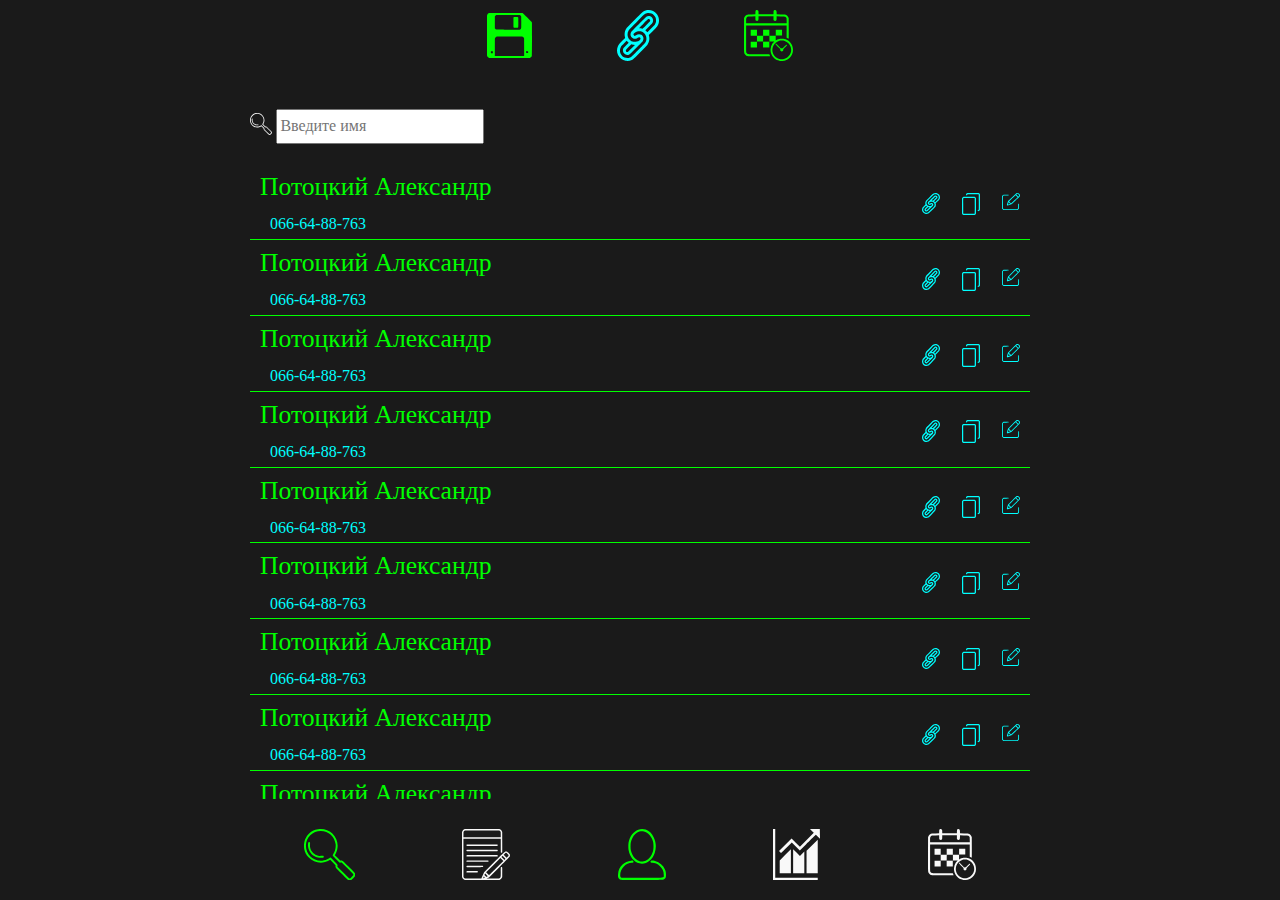
==== add_edit.html @ f8e14fcb "add calendar, paymentListJS" ====
<!DOCTYPE html>
<html lang="en">

<head>
  <meta charset="UTF-8">
  <meta http-equiv="X-UA-Compatible" content="IE=edge">
  <meta name="viewport" content="width=device-width, initial-scale=1.0">
  <title>Document</title>
  <link rel="stylesheet" href="css/styles.css">
</head>

<body>
  <div class="wrapper">
    <div class="patients-top">
      <div class="patients-top-item">
        <img src="img/save.svg" alt="">
      </div>
      <div class="patients-top-item">
        <img src="img/related.svg" alt="">
      </div>
      <div class="patients-top-item">
        <img src="img/calendartime.svg" alt="">
      </div>
    </div>


    <div class="big-tabs_item">
      <img class="patients-input_img" src="img/search.svg" alt="">
      <input class="patients-input" type="text" placeholder="Введите имя">

      <div class="patiens-list-all">
        <div class="patiens-list-all-item">
          <div class="patiens-list-all-item-name-phone">
            <div class="patiens-list-all-name">
              Потоцкий Александр
            </div>
            <div class="patiens-list-all-phone">
              066-64-88-763
            </div>
          </div>
          <div class="patiens-list-all-item-btns">
            <a class="patiens-list-all-item-btn" href="#">
              <img src="img/related.svg" alt="related">
            </a>
            <a class="patiens-list-all-item-btn" href="#">
              <img src="img/copy.svg" alt="copy">
            </a>
            <a class="patiens-list-all-item-btn" href="#">
              <img src="img/edit.svg" alt="edit">
            </a>
          </div>
        </div>
        <div class="patiens-list-all-item">
          <div class="patiens-list-all-item-name-phone">
            <div class="patiens-list-all-name">
              Потоцкий Александр
            </div>
            <div class="patiens-list-all-phone">
              066-64-88-763
            </div>
          </div>
          <div class="patiens-list-all-item-btns">
            <a class="patiens-list-all-item-btn" href="#">
              <img src="img/related.svg" alt="related">
            </a>
            <a class="patiens-list-all-item-btn" href="#">
              <img src="img/copy.svg" alt="copy">
            </a>
            <a class="patiens-list-all-item-btn" href="#">
              <img src="img/edit.svg" alt="edit">
            </a>
          </div>
        </div>
        <div class="patiens-list-all-item">
          <div class="patiens-list-all-item-name-phone">
            <div class="patiens-list-all-name">
              Потоцкий Александр
            </div>
            <div class="patiens-list-all-phone">
              066-64-88-763
            </div>
          </div>
          <div class="patiens-list-all-item-btns">
            <a class="patiens-list-all-item-btn" href="#">
              <img src="img/related.svg" alt="related">
            </a>
            <a class="patiens-list-all-item-btn" href="#">
              <img src="img/copy.svg" alt="copy">
            </a>
            <a class="patiens-list-all-item-btn" href="#">
              <img src="img/edit.svg" alt="edit">
            </a>
          </div>
        </div>
        <div class="patiens-list-all-item">
          <div class="patiens-list-all-item-name-phone">
            <div class="patiens-list-all-name">
              Потоцкий Александр
            </div>
            <div class="patiens-list-all-phone">
              066-64-88-763
            </div>
          </div>
          <div class="patiens-list-all-item-btns">
            <a class="patiens-list-all-item-btn" href="#">
              <img src="img/related.svg" alt="related">
            </a>
            <a class="patiens-list-all-item-btn" href="#">
              <img src="img/copy.svg" alt="copy">
            </a>
            <a class="patiens-list-all-item-btn" href="#">
              <img src="img/edit.svg" alt="edit">
            </a>
          </div>
        </div>
        <div class="patiens-list-all-item">
          <div class="patiens-list-all-item-name-phone">
            <div class="patiens-list-all-name">
              Потоцкий Александр
            </div>
            <div class="patiens-list-all-phone">
              066-64-88-763
            </div>
          </div>
          <div class="patiens-list-all-item-btns">
            <a class="patiens-list-all-item-btn" href="#">
              <img src="img/related.svg" alt="related">
            </a>
            <a class="patiens-list-all-item-btn" href="#">
              <img src="img/copy.svg" alt="copy">
            </a>
            <a class="patiens-list-all-item-btn" href="#">
              <img src="img/edit.svg" alt="edit">
            </a>
          </div>
        </div>
        <div class="patiens-list-all-item">
          <div class="patiens-list-all-item-name-phone">
            <div class="patiens-list-all-name">
              Потоцкий Александр
            </div>
            <div class="patiens-list-all-phone">
              066-64-88-763
            </div>
          </div>
          <div class="patiens-list-all-item-btns">
            <a class="patiens-list-all-item-btn" href="#">
              <img src="img/related.svg" alt="related">
            </a>
            <a class="patiens-list-all-item-btn" href="#">
              <img src="img/copy.svg" alt="copy">
            </a>
            <a class="patiens-list-all-item-btn" href="#">
              <img src="img/edit.svg" alt="edit">
            </a>
          </div>
        </div>
        <div class="patiens-list-all-item">
          <div class="patiens-list-all-item-name-phone">
            <div class="patiens-list-all-name">
              Потоцкий Александр
            </div>
            <div class="patiens-list-all-phone">
              066-64-88-763
            </div>
          </div>
          <div class="patiens-list-all-item-btns">
            <a class="patiens-list-all-item-btn" href="#">
              <img src="img/related.svg" alt="related">
            </a>
            <a class="patiens-list-all-item-btn" href="#">
              <img src="img/copy.svg" alt="copy">
            </a>
            <a class="patiens-list-all-item-btn" href="#">
              <img src="img/edit.svg" alt="edit">
            </a>
          </div>
        </div>
        <div class="patiens-list-all-item">
          <div class="patiens-list-all-item-name-phone">
            <div class="patiens-list-all-name">
              Потоцкий Александр
            </div>
            <div class="patiens-list-all-phone">
              066-64-88-763
            </div>
          </div>
          <div class="patiens-list-all-item-btns">
            <a class="patiens-list-all-item-btn" href="#">
              <img src="img/related.svg" alt="related">
            </a>
            <a class="patiens-list-all-item-btn" href="#">
              <img src="img/copy.svg" alt="copy">
            </a>
            <a class="patiens-list-all-item-btn" href="#">
              <img src="img/edit.svg" alt="edit">
            </a>
          </div>
        </div>
        <div class="patiens-list-all-item">
          <div class="patiens-list-all-item-name-phone">
            <div class="patiens-list-all-name">
              Потоцкий Александр
            </div>
            <div class="patiens-list-all-phone">
              066-64-88-763
            </div>
          </div>
          <div class="patiens-list-all-item-btns">
            <a class="patiens-list-all-item-btn" href="#">
              <img src="img/related.svg" alt="related">
            </a>
            <a class="patiens-list-all-item-btn" href="#">
              <img src="img/copy.svg" alt="copy">
            </a>
            <a class="patiens-list-all-item-btn" href="#">
              <img src="img/edit.svg" alt="edit">
            </a>
          </div>
        </div>
        <div class="patiens-list-all-item">
          <div class="patiens-list-all-item-name-phone">
            <div class="patiens-list-all-name">
              Потоцкий Александр
            </div>
            <div class="patiens-list-all-phone">
              066-64-88-763
            </div>
          </div>
          <div class="patiens-list-all-item-btns">
            <a class="patiens-list-all-item-btn" href="#">
              <img src="img/related.svg" alt="related">
            </a>
            <a class="patiens-list-all-item-btn" href="#">
              <img src="img/copy.svg" alt="copy">
            </a>
            <a class="patiens-list-all-item-btn" href="#">
              <img src="img/edit.svg" alt="edit">
            </a>
          </div>
        </div>
        <div class="patiens-list-all-item">
          <div class="patiens-list-all-item-name-phone">
            <div class="patiens-list-all-name">
              Потоцкий Александр
            </div>
            <div class="patiens-list-all-phone">
              066-64-88-763
            </div>
          </div>
          <div class="patiens-list-all-item-btns">
            <a class="patiens-list-all-item-btn" href="#">
              <img src="img/related.svg" alt="related">
            </a>
            <a class="patiens-list-all-item-btn" href="#">
              <img src="img/copy.svg" alt="copy">
            </a>
            <a class="patiens-list-all-item-btn" href="#">
              <img src="img/edit.svg" alt="edit">
            </a>
          </div>
        </div>
        <div class="patiens-list-all-item">
          <div class="patiens-list-all-item-name-phone">
            <div class="patiens-list-all-name">
              Потоцкий Александр
            </div>
            <div class="patiens-list-all-phone">
              066-64-88-763
            </div>
          </div>
          <div class="patiens-list-all-item-btns">
            <a class="patiens-list-all-item-btn" href="#">
              <img src="img/related.svg" alt="related">
            </a>
            <a class="patiens-list-all-item-btn" href="#">
              <img src="img/copy.svg" alt="copy">
            </a>
            <a class="patiens-list-all-item-btn" href="#">
              <img src="img/edit.svg" alt="edit">
            </a>
          </div>
        </div>
        <div class="patiens-list-all-item">
          <div class="patiens-list-all-item-name-phone">
            <div class="patiens-list-all-name">
              Потоцкий Александр
            </div>
            <div class="patiens-list-all-phone">
              066-64-88-763
            </div>
          </div>
          <div class="patiens-list-all-item-btns">
            <a class="patiens-list-all-item-btn" href="#">
              <img src="img/related.svg" alt="related">
            </a>
            <a class="patiens-list-all-item-btn" href="#">
              <img src="img/copy.svg" alt="copy">
            </a>
            <a class="patiens-list-all-item-btn" href="#">
              <img src="img/edit.svg" alt="edit">
            </a>
          </div>
        </div>
      </div>




    </div>


    <footer class="footer">
      <a href="patientslist.html" class="footer_item footer-active">
        <svg width="51.283623" height="51.315411" viewBox="0 0 6.9031448 6.9074239" version="1.1" id="svg2484"
          inkscape:version="1.2.1 (9c6d41e410, 2022-07-14, custom)" sodipodi:docname="search.svg"
          xmlns:inkscape="http://www.inkscape.org/namespaces/inkscape"
          xmlns:sodipodi="http://sodipodi.sourceforge.net/DTD/sodipodi-0.dtd" xmlns="http://www.w3.org/2000/svg"
          xmlns:svg="http://www.w3.org/2000/svg">
          <sodipodi:namedview id="namedview2486" pagecolor="#505050" bordercolor="#eeeeee" borderopacity="1"
            inkscape:showpageshadow="0" inkscape:pageopacity="0" inkscape:pagecheckerboard="0"
            inkscape:deskcolor="#505050" inkscape:document-units="px" showgrid="false" inkscape:zoom="3.3638608"
            inkscape:cx="35.524656" inkscape:cy="8.0264914" inkscape:window-width="1364" inkscape:window-height="751"
            inkscape:window-x="0" inkscape:window-y="15" inkscape:window-maximized="1"
            inkscape:current-layer="layer1" />
          <defs id="defs2481" />
          <g inkscape:label="Слой 1" inkscape:groupmode="layer" id="layer1" transform="translate(-15.315857,52.544371)">
            <path style="fill:#f9f9f9;stroke-width:0.0175857"
              d="m 21.321145,-45.653504 c -0.109926,-0.04106 -0.236869,-0.159249 -0.961062,-0.894914 -0.82025,-0.833254 -0.81443,-0.825831 -0.803238,-1.023802 l 0.0057,-0.101333 -0.360506,-0.360089 -0.360512,-0.360095 -0.121668,0.07289 c -0.154762,0.09272 -0.360816,0.176756 -0.57202,0.233278 -0.789989,0.211412 -1.655544,-0.03821 -2.222583,-0.640956 -0.304422,-0.323601 -0.504514,-0.723399 -0.583391,-1.165631 -0.04487,-0.2514 -0.02991,-0.694334 0.03124,-0.926808 0.204157,-0.776177 0.742177,-1.3635 1.472439,-1.607376 0.25489,-0.08513 0.452067,-0.116031 0.740274,-0.116031 0.591989,0 1.11816,0.207551 1.545613,0.609663 0.602759,0.567039 0.852368,1.432594 0.640951,2.222588 -0.05652,0.211198 -0.140553,0.417258 -0.233273,0.572015 l -0.0729,0.121673 0.36011,0.360507 0.360115,0.360506 0.09637,-0.006 c 0.207113,-0.01287 0.182785,-0.03225 1.065001,0.849753 0.439907,0.439826 0.815666,0.82954 0.835004,0.866037 0.04757,0.08976 0.04843,0.30314 0.0015,0.391699 -0.04472,0.08447 -0.406238,0.449955 -0.499676,0.505129 -0.08704,0.0514 -0.274344,0.0706 -0.363589,0.03729 z m 0.233889,-0.26858 c 0.05632,-0.02981 0.360415,-0.336168 0.388472,-0.391377 0.01074,-0.02116 0.01954,-0.06456 0.01954,-0.09651 0,-0.05315 -0.0672,-0.125286 -0.789124,-0.847214 l -0.78913,-0.78913 -0.07697,0.0096 c -0.04233,0.0053 -0.103333,0.01506 -0.135557,0.02172 -0.05772,0.01196 -0.06558,0.0051 -0.531971,-0.460059 -0.396659,-0.395661 -0.473378,-0.480251 -0.473378,-0.521944 0,-0.02915 0.02951,-0.09322 0.07135,-0.154838 0.257805,-0.379626 0.383319,-0.873313 0.336427,-1.323207 -0.108104,-1.037014 -0.955542,-1.808022 -1.99049,-1.810948 -0.549757,-0.0015 -1.042427,0.201471 -1.426118,0.5877 -0.383878,0.386417 -0.583711,0.870378 -0.583711,1.413668 0,1.478041 1.535881,2.448785 2.866602,1.811823 0.08918,-0.04269 0.209433,-0.109713 0.267222,-0.148958 0.06162,-0.04182 0.125651,-0.07136 0.154833,-0.07136 0.04167,0 0.126283,0.07671 0.521949,0.473383 0.465213,0.466378 0.472015,0.474243 0.460054,0.531966 -0.0067,0.0322 -0.01643,0.09322 -0.02172,0.135552 l -0.0096,0.07697 0.789124,0.789135 c 0.720367,0.720367 0.794167,0.789124 0.84694,0.789124 0.0318,0 0.07918,-0.01129 0.105296,-0.02508 z m -4.357738,-2.769883 c -0.741246,-0.156558 -1.286277,-0.787573 -1.345343,-1.557589 -0.01592,-0.207932 0.01516,-0.442252 0.06596,-0.496669 0.04955,-0.05309 0.126175,-0.05131 0.181705,0.0046 0.04004,0.04004 0.04263,0.05168 0.03002,0.136285 -0.02488,0.166417 -0.01124,0.468107 0.02783,0.615655 0.135924,0.513666 0.545301,0.909445 1.071386,1.035788 0.132448,0.03185 0.188192,0.03551 0.412251,0.02722 0.225749,-0.0083 0.263559,-0.0058 0.293809,0.01984 0.09864,0.08363 0.0376,0.207977 -0.114311,0.232906 -0.151425,0.02483 -0.463803,0.01597 -0.623241,-0.0177 z"
              id="path2087-6" />
          </g>
        </svg>

      </a>
      <a href="#" class="footer_item">
        <img src="img/entry.svg" alt="entry">
      </a>
      <a href="index.html" class="footer_item">
        <img src="img/person.svg" alt="пацієнт">
      </a>
      <a href="#" class="footer_item">
        <img src="img/stata.svg" alt="статистика">
      </a>
      <a href="#" class="footer_item">
        <img src="img/calendar.svg" alt="календар">
      </a>
    </footer>
  </div>
</body>


<script src="js/script.js"></script>

</html>
---- css/styles.css ----
html {
  box-sizing: border-box;
}

*,
*::after,
*::before {
  box-sizing: border-box;
}

ul[class],
ol[class] {
  padding: 0;
}

body,
h1,
h2,
h3,
h4,
h5,
h6,
p,
ul[class],
ol[class],
li,
figure,
figcaption,
blockquote,
dl,
dd {
  margin: 0
}

ul[class] {
  list-style: none;
}

a {
  color: inherit;
  text-decoration: none;
}

img {
  max-width: 100%;
  display: block;
}

input,
button,
textarea,
select {
  font: inherit
}

body {
  min-height: 100vh;
}


body {
  background-color: #1a1a1aff;
  line-height: 1.8;
  color: #0ff;
}

.wrapper {
  display: flex;
  flex-direction: column;
  /* justify-content: center; */
  /* align-items: center; */
  max-width: 800px;
  margin: 0 auto;
  padding: 10px;
  /* min-height: 100vh; */
  height: 100vh;
}

.big-tabs_item {
  overflow-y: scroll;
}

.patient-name {
  font-size: 2rem;
  display: block;
  color: #0f0;
}

.patient-top {
  display: flex;
  justify-content: space-between;
}

.big-tabs_top {
  margin-left: 20%;
  display: flex;
  align-items: center;
  justify-content: space-between;
  font-size: 1.8rem;
}



.big-tabs_top-item {
  color: #fff;
}

.big-tabs_top-item--active {
  color: #0f0;
}

.big-tabs_top-icons {
  display: flex;
  justify-content: space-between;
  gap: 30px;
}

.input-title {
  display: block;
}

.patient-info-item {
  border-bottom: 1px solid #fff;
}


.res {
  font-size: 1.4rem;
  margin-left: 20px;
  color: #0f0;
}

.lang-item--active {
  color: #fff;
}

.lang-item {
  cursor: pointer;
}

.img-inline,
.inline {
  display: inline-block;
}

.img-inline {
  width: 1.2rem;
  height: 1.2rem;
}


.stat-content {
  display: flex;
  justify-content: space-around;
  align-items: center;
  flex: 1 0 1;
}

.stat_item {
  text-align: center;
}

.stat_item-res {
  font-size: 1.6rem;
  color: #0f0;
}

.age-res span {
  font-size: 1rem;
  margin-left: 20px;
}

.price-subtext {
  font-size: 1rem;
}

.job-content {
  display: flex;
  justify-content: start;
  align-items: center;
}



.job-ico svg g path {
  stroke: #fff !important;
}

.job-ico--active svg g path {
  stroke: #0f0 !important;
  /* fill: #0f0 !important; */
}

.footer {
  margin-top: 30px;
  display: flex;
  justify-content: space-around;
}

.footer svg path {
  fill: #fff !important;
}

.footer-active svg path {
  fill: #0f0 !important;
}

.patients-top {
  margin: 0 auto 3em;
  display: flex;
  justify-content: space-around;
  align-items: center;
  width: 50%;
}

.patients-input_img {
  width: 1.4em;
  height: 1.4em;
  display: inline-block;
  transform: translateY(4px);
}

.patients-input {
  margin-bottom: 20px;
}

.patiens-list-all {
  overflow-y: scroll;
  max-height: 80vh;
}

.patiens-list-all-item {
  display: flex;
  justify-content: space-between;
  align-items: center;
  border-bottom: 1px solid #0f0;
  padding-left: 10px;
}

.patiens-list-all-name {
  font-size: 1.6rem;
  color: #0f0;
}

.patiens-list-all-phone {
  padding-left: 10px;
}

.patiens-list-all-item-btns {
  display: flex;
  justify-content: end;
  align-items: baseline;
  gap: 22px;
  padding-right: 10px;
}

.patiens-list-all-item-btn {
  width: 18px;
  height: 18px;
}

.patiens-list-all-item-btn:hover {
  scale: 1.2;
}

.this-visit {
  text-align: center;
}

.this-visit_table-header {
  display: flex;
  justify-content: space-around;
  align-items: center;
}

.this-visit-btns {
  display: flex;
  justify-content: space-around;
  align-items: center;
}

.this-visit-payment {
  width: 160px;
}

.this-visit-payment-anamnez {
  margin: 30px 0;
  width: 80%;
  height: 6rem;
  resize: none;
  padding: 10px;
}

.patient-log_item {
  border-top: 1px solid #fff;
  padding: 20px 10px;
}
.patient-log_item-top {
  display: flex;
  justify-content: start;
  align-items: center;
}

.patient-log_date {
  margin-right: 60px;
}

.patient-log_payment {
  margin-right: 50px;
}

.patient-log_describe {
  font-size: 1.8rem;
  color: #0f0;
}

.patient-log_payment-zero {
  color: #f00;
}
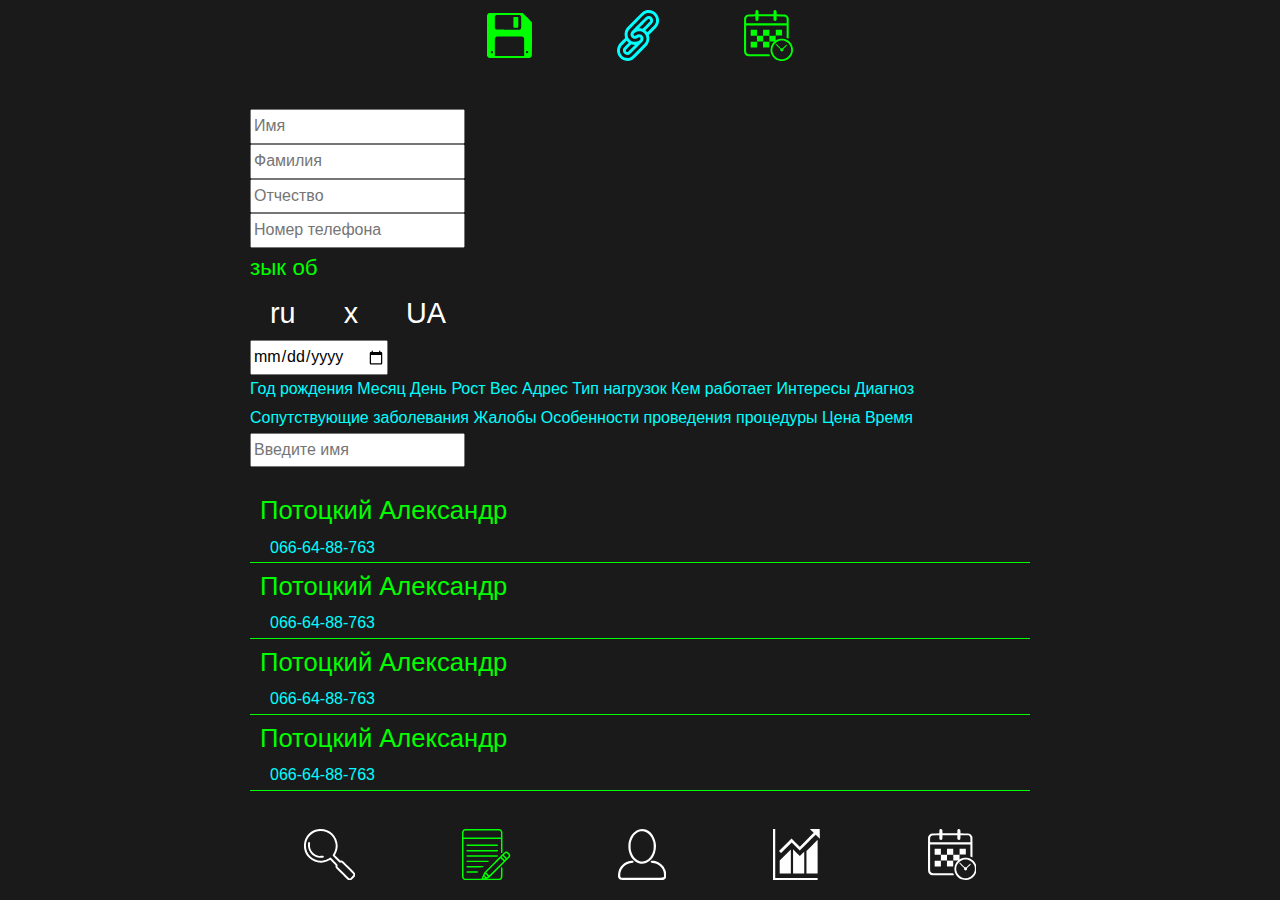
==== commit 36f6991d: "add edit add_edit, link-fonts, fixed footer" ====
--- a/add_edit.html
+++ b/add_edit.html
@@ -25,293 +25,351 @@
 
 
     <div class="big-tabs_item">
-      <img class="patients-input_img" src="img/search.svg" alt="">
-      <input class="patients-input" type="text" placeholder="Введите имя">
-
-      <div class="patiens-list-all">
-        <div class="patiens-list-all-item">
-          <div class="patiens-list-all-item-name-phone">
-            <div class="patiens-list-all-name">
-              Потоцкий Александр
-            </div>
-            <div class="patiens-list-all-phone">
-              066-64-88-763
-            </div>
-          </div>
-          <div class="patiens-list-all-item-btns">
-            <a class="patiens-list-all-item-btn" href="#">
-              <img src="img/related.svg" alt="related">
-            </a>
-            <a class="patiens-list-all-item-btn" href="#">
-              <img src="img/copy.svg" alt="copy">
-            </a>
-            <a class="patiens-list-all-item-btn" href="#">
-              <img src="img/edit.svg" alt="edit">
-            </a>
-          </div>
-        </div>
-        <div class="patiens-list-all-item">
-          <div class="patiens-list-all-item-name-phone">
-            <div class="patiens-list-all-name">
-              Потоцкий Александр
-            </div>
-            <div class="patiens-list-all-phone">
-              066-64-88-763
-            </div>
-          </div>
-          <div class="patiens-list-all-item-btns">
-            <a class="patiens-list-all-item-btn" href="#">
-              <img src="img/related.svg" alt="related">
-            </a>
-            <a class="patiens-list-all-item-btn" href="#">
-              <img src="img/copy.svg" alt="copy">
-            </a>
-            <a class="patiens-list-all-item-btn" href="#">
-              <img src="img/edit.svg" alt="edit">
-            </a>
-          </div>
-        </div>
-        <div class="patiens-list-all-item">
-          <div class="patiens-list-all-item-name-phone">
-            <div class="patiens-list-all-name">
-              Потоцкий Александр
-            </div>
-            <div class="patiens-list-all-phone">
-              066-64-88-763
-            </div>
-          </div>
-          <div class="patiens-list-all-item-btns">
-            <a class="patiens-list-all-item-btn" href="#">
-              <img src="img/related.svg" alt="related">
-            </a>
-            <a class="patiens-list-all-item-btn" href="#">
-              <img src="img/copy.svg" alt="copy">
-            </a>
-            <a class="patiens-list-all-item-btn" href="#">
-              <img src="img/edit.svg" alt="edit">
-            </a>
-          </div>
-        </div>
-        <div class="patiens-list-all-item">
-          <div class="patiens-list-all-item-name-phone">
-            <div class="patiens-list-all-name">
-              Потоцкий Александр
-            </div>
-            <div class="patiens-list-all-phone">
-              066-64-88-763
-            </div>
-          </div>
-          <div class="patiens-list-all-item-btns">
-            <a class="patiens-list-all-item-btn" href="#">
-              <img src="img/related.svg" alt="related">
-            </a>
-            <a class="patiens-list-all-item-btn" href="#">
-              <img src="img/copy.svg" alt="copy">
-            </a>
-            <a class="patiens-list-all-item-btn" href="#">
-              <img src="img/edit.svg" alt="edit">
-            </a>
-          </div>
-        </div>
-        <div class="patiens-list-all-item">
-          <div class="patiens-list-all-item-name-phone">
-            <div class="patiens-list-all-name">
-              Потоцкий Александр
-            </div>
-            <div class="patiens-list-all-phone">
-              066-64-88-763
-            </div>
-          </div>
-          <div class="patiens-list-all-item-btns">
-            <a class="patiens-list-all-item-btn" href="#">
-              <img src="img/related.svg" alt="related">
-            </a>
-            <a class="patiens-list-all-item-btn" href="#">
-              <img src="img/copy.svg" alt="copy">
-            </a>
-            <a class="patiens-list-all-item-btn" href="#">
-              <img src="img/edit.svg" alt="edit">
-            </a>
-          </div>
-        </div>
-        <div class="patiens-list-all-item">
-          <div class="patiens-list-all-item-name-phone">
-            <div class="patiens-list-all-name">
-              Потоцкий Александр
-            </div>
-            <div class="patiens-list-all-phone">
-              066-64-88-763
-            </div>
-          </div>
-          <div class="patiens-list-all-item-btns">
-            <a class="patiens-list-all-item-btn" href="#">
-              <img src="img/related.svg" alt="related">
-            </a>
-            <a class="patiens-list-all-item-btn" href="#">
-              <img src="img/copy.svg" alt="copy">
-            </a>
-            <a class="patiens-list-all-item-btn" href="#">
-              <img src="img/edit.svg" alt="edit">
-            </a>
-          </div>
-        </div>
-        <div class="patiens-list-all-item">
-          <div class="patiens-list-all-item-name-phone">
-            <div class="patiens-list-all-name">
-              Потоцкий Александр
-            </div>
-            <div class="patiens-list-all-phone">
-              066-64-88-763
-            </div>
-          </div>
-          <div class="patiens-list-all-item-btns">
-            <a class="patiens-list-all-item-btn" href="#">
-              <img src="img/related.svg" alt="related">
-            </a>
-            <a class="patiens-list-all-item-btn" href="#">
-              <img src="img/copy.svg" alt="copy">
-            </a>
-            <a class="patiens-list-all-item-btn" href="#">
-              <img src="img/edit.svg" alt="edit">
-            </a>
-          </div>
-        </div>
-        <div class="patiens-list-all-item">
-          <div class="patiens-list-all-item-name-phone">
-            <div class="patiens-list-all-name">
-              Потоцкий Александр
-            </div>
-            <div class="patiens-list-all-phone">
-              066-64-88-763
-            </div>
-          </div>
-          <div class="patiens-list-all-item-btns">
-            <a class="patiens-list-all-item-btn" href="#">
-              <img src="img/related.svg" alt="related">
-            </a>
-            <a class="patiens-list-all-item-btn" href="#">
-              <img src="img/copy.svg" alt="copy">
-            </a>
-            <a class="patiens-list-all-item-btn" href="#">
-              <img src="img/edit.svg" alt="edit">
-            </a>
-          </div>
-        </div>
-        <div class="patiens-list-all-item">
-          <div class="patiens-list-all-item-name-phone">
-            <div class="patiens-list-all-name">
-              Потоцкий Александр
-            </div>
-            <div class="patiens-list-all-phone">
-              066-64-88-763
-            </div>
-          </div>
-          <div class="patiens-list-all-item-btns">
-            <a class="patiens-list-all-item-btn" href="#">
-              <img src="img/related.svg" alt="related">
-            </a>
-            <a class="patiens-list-all-item-btn" href="#">
-              <img src="img/copy.svg" alt="copy">
-            </a>
-            <a class="patiens-list-all-item-btn" href="#">
-              <img src="img/edit.svg" alt="edit">
-            </a>
-          </div>
-        </div>
-        <div class="patiens-list-all-item">
-          <div class="patiens-list-all-item-name-phone">
-            <div class="patiens-list-all-name">
-              Потоцкий Александр
-            </div>
-            <div class="patiens-list-all-phone">
-              066-64-88-763
-            </div>
-          </div>
-          <div class="patiens-list-all-item-btns">
-            <a class="patiens-list-all-item-btn" href="#">
-              <img src="img/related.svg" alt="related">
-            </a>
-            <a class="patiens-list-all-item-btn" href="#">
-              <img src="img/copy.svg" alt="copy">
-            </a>
-            <a class="patiens-list-all-item-btn" href="#">
-              <img src="img/edit.svg" alt="edit">
-            </a>
-          </div>
-        </div>
-        <div class="patiens-list-all-item">
-          <div class="patiens-list-all-item-name-phone">
-            <div class="patiens-list-all-name">
-              Потоцкий Александр
-            </div>
-            <div class="patiens-list-all-phone">
-              066-64-88-763
-            </div>
-          </div>
-          <div class="patiens-list-all-item-btns">
-            <a class="patiens-list-all-item-btn" href="#">
-              <img src="img/related.svg" alt="related">
-            </a>
-            <a class="patiens-list-all-item-btn" href="#">
-              <img src="img/copy.svg" alt="copy">
-            </a>
-            <a class="patiens-list-all-item-btn" href="#">
-              <img src="img/edit.svg" alt="edit">
-            </a>
-          </div>
-        </div>
-        <div class="patiens-list-all-item">
-          <div class="patiens-list-all-item-name-phone">
-            <div class="patiens-list-all-name">
-              Потоцкий Александр
-            </div>
-            <div class="patiens-list-all-phone">
-              066-64-88-763
-            </div>
-          </div>
-          <div class="patiens-list-all-item-btns">
-            <a class="patiens-list-all-item-btn" href="#">
-              <img src="img/related.svg" alt="related">
-            </a>
-            <a class="patiens-list-all-item-btn" href="#">
-              <img src="img/copy.svg" alt="copy">
-            </a>
-            <a class="patiens-list-all-item-btn" href="#">
-              <img src="img/edit.svg" alt="edit">
-            </a>
-          </div>
-        </div>
-        <div class="patiens-list-all-item">
-          <div class="patiens-list-all-item-name-phone">
-            <div class="patiens-list-all-name">
-              Потоцкий Александр
-            </div>
-            <div class="patiens-list-all-phone">
-              066-64-88-763
-            </div>
-          </div>
-          <div class="patiens-list-all-item-btns">
-            <a class="patiens-list-all-item-btn" href="#">
-              <img src="img/related.svg" alt="related">
-            </a>
-            <a class="patiens-list-all-item-btn" href="#">
-              <img src="img/copy.svg" alt="copy">
-            </a>
-            <a class="patiens-list-all-item-btn" href="#">
-              <img src="img/edit.svg" alt="edit">
-            </a>
+      <div class="form-add">
+        <div class="form-add_input-line">
+          <input type="text" placeholder="Имя">
+        </div>
+        <div class="form-add_input-line">
+          <input type="text" placeholder="Фамилия">
+        </div>
+        <div class="form-add_input-line">
+          <input type="text" placeholder="Отчество">
+        </div>
+        <div class="form-add_input-line">
+          <input type="text" placeholder="Номер телефона">
+        </div>
+        <div class="form-add_radio-lang">
+          <p>зык об</p>
+          
+          <label class="form-add_radio-lang-item" for="radio-lang-ru"><input type="radio" name="language-to-speak" id="radio-lang-ru">ru</label>
+          
+          <label class="form-add_radio-lang-item" for="radio-lang-x"><input type="radio" name="language-to-speak" id="radio-lang-x">x</label>
+          
+          <label class="form-add_radio-lang-item" for="radio-lang-UA"><input type="radio" name="language-to-speak" id="radio-lang-UA">UA</label>
+          
+        </div>
+        <div class="form-add_input-line">
+          <div class="form-add_birthday">
+            <div class="form-add_birthday-head">
+              <div class="form-add_birthday-head-item">
+
+              </div>
+              <div class="form-add_birthday-head-item">
+                
+              </div>
+              <div class="form-add_birthday-head-item">
+                
+              </div>
+            </div>
+            <div class="form-add_birthday-data">
+              <input type="date" class="form-add_birthday-data-item">
+
+              <div class="form-add_birthday-data-item">
+
+              </div>
+            </div>
+          </div>
+        </div>
+        Год рождения
+        Месяц
+        День
+        Рост
+        Вес
+        Адрес
+        Тип нагрузок
+        Кем работает
+        Интересы
+        Диагноз
+        Сопутствующие заболевания
+        Жалобы
+        Особенности проведения процедуры
+        Цена
+        Время
+
+
+        <input class="patients-input" type="text" placeholder="Введите имя">
+
+        <div class="patiens-list-all">
+          <div class="patiens-list-all-item">
+            <div class="patiens-list-all-item-name-phone">
+              <div class="patiens-list-all-name">
+                Потоцкий Александр
+              </div>
+              <div class="patiens-list-all-phone">
+                066-64-88-763
+              </div>
+            </div>
+            <div class="patiens-list-all-item-btns">
+              <a class="patiens-list-all-item-btn" href="#">
+                <img src="img/related.svg" alt="related">
+              </a>
+              <a class="patiens-list-all-item-btn" href="#">
+                <img src="img/copy.svg" alt="copy">
+              </a>
+              <a class="patiens-list-all-item-btn" href="#">
+                <img src="img/edit.svg" alt="edit">
+              </a>
+            </div>
+          </div>
+          <div class="patiens-list-all-item">
+            <div class="patiens-list-all-item-name-phone">
+              <div class="patiens-list-all-name">
+                Потоцкий Александр
+              </div>
+              <div class="patiens-list-all-phone">
+                066-64-88-763
+              </div>
+            </div>
+            <div class="patiens-list-all-item-btns">
+              <a class="patiens-list-all-item-btn" href="#">
+                <img src="img/related.svg" alt="related">
+              </a>
+              <a class="patiens-list-all-item-btn" href="#">
+                <img src="img/copy.svg" alt="copy">
+              </a>
+              <a class="patiens-list-all-item-btn" href="#">
+                <img src="img/edit.svg" alt="edit">
+              </a>
+            </div>
+          </div>
+          <div class="patiens-list-all-item">
+            <div class="patiens-list-all-item-name-phone">
+              <div class="patiens-list-all-name">
+                Потоцкий Александр
+              </div>
+              <div class="patiens-list-all-phone">
+                066-64-88-763
+              </div>
+            </div>
+            <div class="patiens-list-all-item-btns">
+              <a class="patiens-list-all-item-btn" href="#">
+                <img src="img/related.svg" alt="related">
+              </a>
+              <a class="patiens-list-all-item-btn" href="#">
+                <img src="img/copy.svg" alt="copy">
+              </a>
+              <a class="patiens-list-all-item-btn" href="#">
+                <img src="img/edit.svg" alt="edit">
+              </a>
+            </div>
+          </div>
+          <div class="patiens-list-all-item">
+            <div class="patiens-list-all-item-name-phone">
+              <div class="patiens-list-all-name">
+                Потоцкий Александр
+              </div>
+              <div class="patiens-list-all-phone">
+                066-64-88-763
+              </div>
+            </div>
+            <div class="patiens-list-all-item-btns">
+              <a class="patiens-list-all-item-btn" href="#">
+                <img src="img/related.svg" alt="related">
+              </a>
+              <a class="patiens-list-all-item-btn" href="#">
+                <img src="img/copy.svg" alt="copy">
+              </a>
+              <a class="patiens-list-all-item-btn" href="#">
+                <img src="img/edit.svg" alt="edit">
+              </a>
+            </div>
+          </div>
+          <div class="patiens-list-all-item">
+            <div class="patiens-list-all-item-name-phone">
+              <div class="patiens-list-all-name">
+                Потоцкий Александр
+              </div>
+              <div class="patiens-list-all-phone">
+                066-64-88-763
+              </div>
+            </div>
+            <div class="patiens-list-all-item-btns">
+              <a class="patiens-list-all-item-btn" href="#">
+                <img src="img/related.svg" alt="related">
+              </a>
+              <a class="patiens-list-all-item-btn" href="#">
+                <img src="img/copy.svg" alt="copy">
+              </a>
+              <a class="patiens-list-all-item-btn" href="#">
+                <img src="img/edit.svg" alt="edit">
+              </a>
+            </div>
+          </div>
+          <div class="patiens-list-all-item">
+            <div class="patiens-list-all-item-name-phone">
+              <div class="patiens-list-all-name">
+                Потоцкий Александр
+              </div>
+              <div class="patiens-list-all-phone">
+                066-64-88-763
+              </div>
+            </div>
+            <div class="patiens-list-all-item-btns">
+              <a class="patiens-list-all-item-btn" href="#">
+                <img src="img/related.svg" alt="related">
+              </a>
+              <a class="patiens-list-all-item-btn" href="#">
+                <img src="img/copy.svg" alt="copy">
+              </a>
+              <a class="patiens-list-all-item-btn" href="#">
+                <img src="img/edit.svg" alt="edit">
+              </a>
+            </div>
+          </div>
+          <div class="patiens-list-all-item">
+            <div class="patiens-list-all-item-name-phone">
+              <div class="patiens-list-all-name">
+                Потоцкий Александр
+              </div>
+              <div class="patiens-list-all-phone">
+                066-64-88-763
+              </div>
+            </div>
+            <div class="patiens-list-all-item-btns">
+              <a class="patiens-list-all-item-btn" href="#">
+                <img src="img/related.svg" alt="related">
+              </a>
+              <a class="patiens-list-all-item-btn" href="#">
+                <img src="img/copy.svg" alt="copy">
+              </a>
+              <a class="patiens-list-all-item-btn" href="#">
+                <img src="img/edit.svg" alt="edit">
+              </a>
+            </div>
+          </div>
+          <div class="patiens-list-all-item">
+            <div class="patiens-list-all-item-name-phone">
+              <div class="patiens-list-all-name">
+                Потоцкий Александр
+              </div>
+              <div class="patiens-list-all-phone">
+                066-64-88-763
+              </div>
+            </div>
+            <div class="patiens-list-all-item-btns">
+              <a class="patiens-list-all-item-btn" href="#">
+                <img src="img/related.svg" alt="related">
+              </a>
+              <a class="patiens-list-all-item-btn" href="#">
+                <img src="img/copy.svg" alt="copy">
+              </a>
+              <a class="patiens-list-all-item-btn" href="#">
+                <img src="img/edit.svg" alt="edit">
+              </a>
+            </div>
+          </div>
+          <div class="patiens-list-all-item">
+            <div class="patiens-list-all-item-name-phone">
+              <div class="patiens-list-all-name">
+                Потоцкий Александр
+              </div>
+              <div class="patiens-list-all-phone">
+                066-64-88-763
+              </div>
+            </div>
+            <div class="patiens-list-all-item-btns">
+              <a class="patiens-list-all-item-btn" href="#">
+                <img src="img/related.svg" alt="related">
+              </a>
+              <a class="patiens-list-all-item-btn" href="#">
+                <img src="img/copy.svg" alt="copy">
+              </a>
+              <a class="patiens-list-all-item-btn" href="#">
+                <img src="img/edit.svg" alt="edit">
+              </a>
+            </div>
+          </div>
+          <div class="patiens-list-all-item">
+            <div class="patiens-list-all-item-name-phone">
+              <div class="patiens-list-all-name">
+                Потоцкий Александр
+              </div>
+              <div class="patiens-list-all-phone">
+                066-64-88-763
+              </div>
+            </div>
+            <div class="patiens-list-all-item-btns">
+              <a class="patiens-list-all-item-btn" href="#">
+                <img src="img/related.svg" alt="related">
+              </a>
+              <a class="patiens-list-all-item-btn" href="#">
+                <img src="img/copy.svg" alt="copy">
+              </a>
+              <a class="patiens-list-all-item-btn" href="#">
+                <img src="img/edit.svg" alt="edit">
+              </a>
+            </div>
+          </div>
+          <div class="patiens-list-all-item">
+            <div class="patiens-list-all-item-name-phone">
+              <div class="patiens-list-all-name">
+                Потоцкий Александр
+              </div>
+              <div class="patiens-list-all-phone">
+                066-64-88-763
+              </div>
+            </div>
+            <div class="patiens-list-all-item-btns">
+              <a class="patiens-list-all-item-btn" href="#">
+                <img src="img/related.svg" alt="related">
+              </a>
+              <a class="patiens-list-all-item-btn" href="#">
+                <img src="img/copy.svg" alt="copy">
+              </a>
+              <a class="patiens-list-all-item-btn" href="#">
+                <img src="img/edit.svg" alt="edit">
+              </a>
+            </div>
+          </div>
+          <div class="patiens-list-all-item">
+            <div class="patiens-list-all-item-name-phone">
+              <div class="patiens-list-all-name">
+                Потоцкий Александр
+              </div>
+              <div class="patiens-list-all-phone">
+                066-64-88-763
+              </div>
+            </div>
+            <div class="patiens-list-all-item-btns">
+              <a class="patiens-list-all-item-btn" href="#">
+                <img src="img/related.svg" alt="related">
+              </a>
+              <a class="patiens-list-all-item-btn" href="#">
+                <img src="img/copy.svg" alt="copy">
+              </a>
+              <a class="patiens-list-all-item-btn" href="#">
+                <img src="img/edit.svg" alt="edit">
+              </a>
+            </div>
+          </div>
+          <div class="patiens-list-all-item">
+            <div class="patiens-list-all-item-name-phone">
+              <div class="patiens-list-all-name">
+                Потоцкий Александр
+              </div>
+              <div class="patiens-list-all-phone">
+                066-64-88-763
+              </div>
+            </div>
+            <div class="patiens-list-all-item-btns">
+              <a class="patiens-list-all-item-btn" href="#">
+                <img src="img/related.svg" alt="related">
+              </a>
+              <a class="patiens-list-all-item-btn" href="#">
+                <img src="img/copy.svg" alt="copy">
+              </a>
+              <a class="patiens-list-all-item-btn" href="#">
+                <img src="img/edit.svg" alt="edit">
+              </a>
+            </div>
           </div>
         </div>
       </div>
-
-
-
-
     </div>
 
 
     <footer class="footer">
-      <a href="patientslist.html" class="footer_item footer-active">
+      <a href="patientslist.html" class="footer_item">
         <svg width="51.283623" height="51.315411" viewBox="0 0 6.9031448 6.9074239" version="1.1" id="svg2484"
           inkscape:version="1.2.1 (9c6d41e410, 2022-07-14, custom)" sodipodi:docname="search.svg"
           xmlns:inkscape="http://www.inkscape.org/namespaces/inkscape"
@@ -330,19 +388,91 @@
               id="path2087-6" />
           </g>
         </svg>
-
+      </a>
+      <a href="add_edit.html" class="footer_item footer-active">
+        <svg width="48.270069" height="51.291954" viewBox="0 0 6.4974988 6.9042665" version="1.1" id="svg2484"
+          inkscape:version="1.2.1 (9c6d41e410, 2022-07-14, custom)" sodipodi:docname="entry.svg"
+          xmlns:inkscape="http://www.inkscape.org/namespaces/inkscape"
+          xmlns:sodipodi="http://sodipodi.sourceforge.net/DTD/sodipodi-0.dtd" xmlns="http://www.w3.org/2000/svg"
+          xmlns:svg="http://www.w3.org/2000/svg">
+          <sodipodi:namedview id="namedview2486" pagecolor="#505050" bordercolor="#eeeeee" borderopacity="1"
+            inkscape:showpageshadow="0" inkscape:pageopacity="0" inkscape:pagecheckerboard="0"
+            inkscape:deskcolor="#505050" inkscape:document-units="px" showgrid="false" inkscape:zoom="3.3638608"
+            inkscape:cx="13.526124" inkscape:cy="8.9183238" inkscape:window-width="1364" inkscape:window-height="751"
+            inkscape:window-x="0" inkscape:window-y="15" inkscape:window-maximized="1"
+            inkscape:current-layer="layer1" />
+          <defs id="defs2481" />
+          <g inkscape:label="Слой 1" inkscape:groupmode="layer" id="layer1" transform="translate(-18.269611,52.675135)">
+            <path style="fill:#f9f9f9;stroke-width:0.0135064"
+              d="m 18.662883,-45.781563 c -0.08177,-0.01933 -0.206594,-0.09179 -0.259972,-0.150876 -0.02671,-0.02951 -0.06761,-0.09398 -0.09092,-0.143183 l -0.04238,-0.08945 v -3.059891 -3.059897 l 0.05057,-0.102336 c 0.05986,-0.121118 0.126735,-0.186376 0.251649,-0.245559 l 0.08946,-0.04238 h 2.329848 2.329849 l 0.0905,0.04289 c 0.115141,0.05455 0.203761,0.143173 0.258309,0.258308 l 0.04289,0.09051 0.0036,1.381332 0.0036,1.381332 -0.03348,0.03348 c -0.04253,0.04253 -0.09426,0.04263 -0.136605,3.05e-4 l -0.03317,-0.03317 v -0.912294 -0.912293 h -2.525794 -2.525795 l 0.0036,2.577402 0.0036,2.577402 0.04085,0.06611 c 0.02534,0.04095 0.06602,0.08166 0.106985,0.10699 l 0.06611,0.0409 1.101834,0.0031 1.101839,0.0031 0.127142,-0.300158 c 0.06993,-0.165085 0.153689,-0.357897 0.186127,-0.428466 l 0.05899,-0.128312 1.373853,-1.375644 c 1.487951,-1.489884 1.43321,-1.440032 1.581638,-1.440302 0.133873,-2.54e-4 0.170432,0.01944 0.337216,0.181665 0.08432,0.08201 0.166189,0.173419 0.181934,0.203135 0.0407,0.07684 0.0404,0.220788 -5.08e-4,0.303892 -0.02193,0.04436 -0.404997,0.435146 -1.41814,1.446676 l -1.388104,1.385901 -0.173113,0.07279 -0.173113,0.07279 0.841328,0.0036 0.841333,0.0036 0.07137,-0.0349 c 0.03928,-0.01918 0.08723,-0.0557 0.106609,-0.08111 0.07045,-0.09236 0.07136,-0.101944 0.072,-0.75689 5.09e-4,-0.595545 0.0015,-0.610146 0.02859,-0.644929 0.03902,-0.0496 0.107896,-0.0492 0.147217,5.08e-4 0.02834,0.03602 0.02854,0.04197 0.02462,0.678695 l -0.0041,0.64234 -0.04289,0.0905 c -0.05455,0.115141 -0.143168,0.20376 -0.258309,0.258308 l -0.0905,0.04289 -2.302839,0.002 c -1.360188,0.0015 -2.324298,-0.0031 -2.355271,-0.01028 z m 2.579157,-0.263559 c 0.06258,-0.02691 0.113772,-0.05294 0.113772,-0.05791 0,-0.0051 -0.03017,-0.03872 -0.06698,-0.07502 -0.06685,-0.06583 -0.06701,-0.0659 -0.07975,-0.03327 -0.007,0.01796 -0.03134,0.07374 -0.05401,0.123886 -0.02269,0.05016 -0.038,0.09117 -0.03403,0.09117 0.0041,0 0.05842,-0.02198 0.120996,-0.04889 z m 0.427652,-0.184692 0.102284,-0.04447 -0.178322,-0.187628 c -0.09808,-0.103195 -0.18454,-0.183781 -0.192146,-0.17908 -0.0076,0.0046 -0.03119,0.05171 -0.05244,0.104477 l -0.03861,0.09594 0.127091,0.127626 c 0.0699,0.07019 0.127717,0.12762 0.128485,0.12762 5.09e-4,0 0.04742,-0.01999 0.103674,-0.04446 z m 1.239283,-1.150771 0.96557,-0.965636 -0.202392,-0.202732 -0.202391,-0.202728 -0.969121,0.96905 -0.969121,0.96905 0.198988,0.199318 c 0.109443,0.109626 0.202117,0.199319 0.205943,0.199319 0.0041,0 0.441464,-0.434535 0.972524,-0.965641 z m 1.178035,-1.177989 c 0.03556,-0.035 0.06462,-0.06977 0.06462,-0.07725 0,-0.0075 -0.08901,-0.100845 -0.197798,-0.207469 l -0.197798,-0.193849 -0.07248,0.07158 -0.07248,0.07158 0.199196,0.199533 c 0.10956,0.109742 0.202107,0.199532 0.205658,0.199532 0.0036,0 0.03556,-0.02864 0.07108,-0.06365 z m 0.479783,-0.535639 0.0071,-0.06271 -0.132962,-0.135333 c -0.196648,-0.200153 -0.229274,-0.201181 -0.41736,-0.01308 l -0.12152,0.121526 0.20234,0.202671 0.202341,0.202677 0.126511,-0.126517 c 0.116443,-0.116443 0.127076,-0.131502 0.133583,-0.189225 z m -1.05252,-2.808798 -0.0041,-0.355642 -0.0409,-0.06607 c -0.02534,-0.0409 -0.06605,-0.08164 -0.106991,-0.10695 l -0.06611,-0.04085 h -2.304955 -2.304955 l -0.06612,0.04085 c -0.04095,0.02534 -0.08168,0.06604 -0.10699,0.10695 l -0.0409,0.06608 -0.0041,0.355642 -0.0041,0.355638 h 2.527142 2.527138 z m -4.600021,5.114353 c -0.0094,-0.0036 -0.02666,-0.02523 -0.03821,-0.04757 -0.02615,-0.05052 -0.0072,-0.107667 0.0434,-0.130698 0.02351,-0.01074 0.242594,-0.01526 0.735798,-0.01526 h 0.702311 l 0.03317,0.03317 c 0.04223,0.04228 0.04223,0.09404 0,0.136295 l -0.03317,0.03317 -0.713082,-0.001 c -0.392186,-5.09e-4 -0.720799,-0.0041 -0.730236,-0.008 z m -0.01135,-0.738422 c -0.04767,-0.04101 -0.05052,-0.110012 -0.006,-0.146063 0.0293,-0.02376 0.08125,-0.02488 1.108793,-0.02488 h 1.07803 l 0.02798,0.03556 c 0.04553,0.05789 0.035,0.115176 -0.02701,0.147253 -0.03261,0.01684 -0.193513,0.01974 -1.091628,0.01974 h -1.053411 z m -0.01216,-0.724905 c -0.03154,-0.03485 -0.03154,-0.09986 0,-0.134712 0.02437,-0.02691 0.03867,-0.02722 1.473462,-0.02722 h 1.448858 l 0.02798,0.03561 c 0.03531,0.04487 0.03531,0.07302 0,0.117913 l -0.02798,0.03561 H 20.36421 c -1.434802,0 -1.449103,-2.54e-4 -1.473462,-0.02717 z m 0.01628,-0.703654 c -0.06234,-0.03627 -0.05474,-0.141733 0.01241,-0.17233 0.02442,-0.01114 0.587334,-0.01526 2.078317,-0.01526 h 2.044825 l 0.03383,0.03042 c 0.04884,0.04391 0.0521,0.101298 0.0082,0.145193 -0.02676,0.02676 -0.04472,0.02701 -2.090109,0.02661 -1.41608,-3.05e-4 -2.070746,-0.0051 -2.087484,-0.0146 z m -0.0041,-0.73246 c -0.04767,-0.04101 -0.05052,-0.110013 -0.006,-0.146063 0.02961,-0.02396 0.109045,-0.02493 2.095736,-0.02493 2.046972,0 2.065216,2.5e-4 2.091992,0.02701 0.04391,0.04391 0.04065,0.101303 -0.0082,0.145193 l -0.03383,0.03042 H 20.9912 18.939736 Z m -0.01216,-0.724905 c -0.03154,-0.03485 -0.03154,-0.09986 0,-0.134718 0.02447,-0.02701 0.03734,-0.02722 2.100396,-0.02722 2.06308,0 2.075946,1.53e-4 2.100402,0.02722 0.03154,0.03485 0.03154,0.09986 0,0.134718 -0.02447,0.02701 -0.03734,0.02717 -2.100402,0.02717 -2.063074,0 -2.075946,-1.53e-4 -2.100396,-0.02717 z"
+              id="path2101-1" />
+          </g>
+        </svg>
+
+      </a>
+      <a href="index.html" class="footer_item ">
+        <svg width="48.263416" height="51.117889" viewBox="0 0 6.4966033 6.8808361" version="1.1" id="svg2484"
+          inkscape:version="1.2.1 (9c6d41e410, 2022-07-14, custom)" sodipodi:docname="person.svg"
+          xmlns:inkscape="http://www.inkscape.org/namespaces/inkscape"
+          xmlns:sodipodi="http://sodipodi.sourceforge.net/DTD/sodipodi-0.dtd" xmlns="http://www.w3.org/2000/svg"
+          xmlns:svg="http://www.w3.org/2000/svg">
+          <sodipodi:namedview id="namedview2486" pagecolor="#505050" bordercolor="#eeeeee" borderopacity="1"
+            inkscape:showpageshadow="0" inkscape:pageopacity="0" inkscape:pagecheckerboard="0"
+            inkscape:deskcolor="#505050" inkscape:document-units="px" showgrid="false" inkscape:zoom="3.3638608"
+            inkscape:cx="-5.2023555" inkscape:cy="6.2428267" inkscape:window-width="1364" inkscape:window-height="751"
+            inkscape:window-x="0" inkscape:window-y="15" inkscape:window-maximized="1"
+            inkscape:current-layer="layer1" />
+          <defs id="defs2481" />
+          <g inkscape:label="Слой 1" inkscape:groupmode="layer" id="layer1" transform="translate(-20.783567,52.314058)">
+            <path style="fill:#fff;stroke-width:0.0305122"
+              d="m 21.138271,-45.475514 c -0.147843,-0.05273 -0.225026,-0.12294 -0.302921,-0.27556 -0.05451,-0.106813 -0.05981,-0.158242 -0.04401,-0.427169 0.03144,-0.536483 0.205892,-0.933676 0.569899,-1.297683 0.333608,-0.333608 0.749432,-0.530485 1.20105,-0.568657 0.184097,-0.01557 0.229732,-0.01002 0.272961,0.03322 0.125082,0.125087 0.02717,0.261132 -0.187963,0.261132 -0.365162,0 -0.780741,0.187917 -1.072159,0.48481 -0.32583,0.33195 -0.488193,0.718082 -0.488193,1.161017 0,0.190975 0.0093,0.227534 0.07489,0.293086 l 0.07489,0.07489 h 2.789139 c 3.286439,0 2.94993,0.04513 2.94993,-0.395656 0,-0.479016 -0.172431,-0.858 -0.542919,-1.193267 -0.286427,-0.259204 -0.675424,-0.424884 -0.99757,-0.424884 -0.218275,0 -0.330486,-0.140095 -0.203934,-0.254625 0.07529,-0.06813 0.275535,-0.06471 0.566363,0.0097 0.611886,0.156492 1.102226,0.581081 1.340021,1.16032 0.110186,0.268407 0.141535,0.427474 0.142415,0.722677 0.001,0.366306 -0.07207,0.50896 -0.319633,0.623215 -0.115878,0.05348 -0.263238,0.05629 -2.913916,0.05566 -2.276282,-5.09e-4 -2.813366,-0.0083 -2.908309,-0.04223 z m 2.542166,-2.201231 c -0.74292,-0.197197 -1.303869,-0.890758 -1.4661,-1.812682 -0.0436,-0.24793 -0.0434,-0.759175 4.58e-4,-1.000903 0.148718,-0.820108 0.660074,-1.496925 1.31235,-1.73698 0.310511,-0.114281 0.70921,-0.115817 1.008127,-0.0036 0.458935,0.171836 0.824951,0.519705 1.070027,1.016974 0.338126,0.686047 0.387847,1.409329 0.146882,2.136711 -0.335298,1.012162 -1.237524,1.622191 -2.071708,1.400777 z m 0.839496,-0.359621 c 0.49119,-0.224874 0.844268,-0.68508 1.009491,-1.315759 0.07647,-0.291886 0.07652,-0.94988 9.6e-5,-1.251 -0.176648,-0.696069 -0.688483,-1.271126 -1.23272,-1.38499 -0.234036,-0.04899 -0.400846,-0.04182 -0.622086,0.02651 -0.398628,0.123123 -0.732399,0.43632 -0.954144,0.895326 -0.186732,0.386524 -0.237521,0.62172 -0.238411,1.103951 -10e-4,0.471663 0.04279,0.667492 0.239785,1.075867 0.222991,0.462226 0.581946,0.793948 0.985711,0.91094 0.2212,0.06409 0.601685,0.03561 0.812268,-0.0608 z"
+              id="path2519-0" sodipodi:nodetypes="sssssssssscssssssscscsscscssssccsscssscssss" />
+          </g>
+        </svg>
       </a>
       <a href="#" class="footer_item">
-        <img src="img/entry.svg" alt="entry">
-      </a>
-      <a href="index.html" class="footer_item">
-        <img src="img/person.svg" alt="пацієнт">
+        <svg width="46.880257" height="51.314915" viewBox="0 0 6.3104201 6.9073571" version="1.1" id="svg2484"
+          inkscape:version="1.2.1 (9c6d41e410, 2022-07-14, custom)" sodipodi:docname="stata.svg"
+          xmlns:inkscape="http://www.inkscape.org/namespaces/inkscape"
+          xmlns:sodipodi="http://sodipodi.sourceforge.net/DTD/sodipodi-0.dtd" xmlns="http://www.w3.org/2000/svg"
+          xmlns:svg="http://www.w3.org/2000/svg">
+          <sodipodi:namedview id="namedview2486" pagecolor="#505050" bordercolor="#eeeeee" borderopacity="1"
+            inkscape:showpageshadow="0" inkscape:pageopacity="0" inkscape:pagecheckerboard="0"
+            inkscape:deskcolor="#505050" inkscape:document-units="px" showgrid="false" inkscape:zoom="3.3638608"
+            inkscape:cx="-26.90361" inkscape:cy="7.4319365" inkscape:window-width="1364" inkscape:window-height="751"
+            inkscape:window-x="0" inkscape:window-y="15" inkscape:window-maximized="1"
+            inkscape:current-layer="layer1" />
+          <defs id="defs2481" />
+          <g inkscape:label="Слой 1" inkscape:groupmode="layer" id="layer1" transform="translate(-23.710737,52.486446)">
+            <path style="fill:#f9f9f9;stroke-width:0.01877"
+              d="m 23.710737,-49.032765 v -3.453681 h 0.150163 0.150159 v 3.303518 3.303517 h 2.853038 2.853039 v 0.150164 0.150158 h -3.003197 -3.003202 z m 0.900959,1.675131 v -0.877587 l 0.7508,-0.750622 0.750801,-0.750622 v 1.628208 1.628209 h -0.750801 -0.7508 z m 1.801922,-0.759953 v -1.637539 l 0.455622,0.455343 0.455628,0.455337 0.295173,-0.297263 0.295178,-0.297264 v 1.47946 1.479465 h -0.750801 -0.7508 z m 1.801917,0.112388 v -1.525151 l 0.7508,-0.750622 0.750801,-0.750622 v 2.275773 2.275773 h -0.750801 -0.7508 z m -3.561893,-1.370378 -0.135434,-0.136341 0.844639,-0.844395 0.844645,-0.84439 0.558233,0.560013 0.558238,0.560008 0.932755,-0.944797 0.932761,-0.944793 -0.256788,-0.258089 -0.256787,-0.258085 h 0.661392 0.661388 l 5.03e-4,0.117313 c 2.55e-4,0.06452 0.0053,0.362262 0.01124,0.661642 l 0.01073,0.544328 -0.278953,-0.276872 -0.278954,-0.276873 -0.253155,0.254711 c -0.13923,0.140095 -0.6232,0.618871 -1.07549,1.063942 l -0.822341,0.809226 -0.53859,-0.538351 -0.53859,-0.538351 -0.713061,0.713245 c -0.392182,0.392288 -0.717539,0.713249 -0.723008,0.713249 -0.0055,0 -0.07089,-0.06135 -0.145376,-0.13634 z"
+              id="path4399-37" />
+          </g>
+        </svg>
       </a>
       <a href="#" class="footer_item">
-        <img src="img/stata.svg" alt="статистика">
-      </a>
-      <a href="#" class="footer_item">
-        <img src="img/calendar.svg" alt="календар">
+        <svg width="48.746559" height="50.979004" viewBox="0 0 6.5616379 6.8621411" version="1.1" id="svg2484"
+          inkscape:version="1.2.1 (9c6d41e410, 2022-07-14, custom)" sodipodi:docname="calendar.svg"
+          xmlns:inkscape="http://www.inkscape.org/namespaces/inkscape"
+          xmlns:sodipodi="http://sodipodi.sourceforge.net/DTD/sodipodi-0.dtd" xmlns="http://www.w3.org/2000/svg"
+          xmlns:svg="http://www.w3.org/2000/svg">
+          <sodipodi:namedview id="namedview2486" pagecolor="#505050" bordercolor="#eeeeee" borderopacity="1"
+            inkscape:showpageshadow="0" inkscape:pageopacity="0" inkscape:pagecheckerboard="0"
+            inkscape:deskcolor="#505050" inkscape:document-units="px" showgrid="false" inkscape:zoom="3.3638608"
+            inkscape:cx="-40.281096" inkscape:cy="13.674763" inkscape:window-width="1364" inkscape:window-height="751"
+            inkscape:window-x="0" inkscape:window-y="15" inkscape:window-maximized="1"
+            inkscape:current-layer="layer1" />
+          <defs id="defs2481" />
+          <g inkscape:label="Слой 1" inkscape:groupmode="layer" id="layer1" transform="translate(-25.51191,53.316488)">
+            <path style="fill:#f9f9f9;stroke-width:0.0190952"
+              d="m 30.306641,-46.467009 c -0.05565,-0.01 -0.176252,-0.04635 -0.26799,-0.0808 -0.614012,-0.230632 -1.014252,-0.846619 -0.97051,-1.493649 0.03724,-0.551039 0.353099,-1.022921 0.843215,-1.259766 0.239063,-0.115522 0.392141,-0.150494 0.658783,-0.150494 0.266647,0 0.419725,0.03495 0.658788,0.150494 0.94351,0.455949 1.137238,1.719469 0.374019,2.439449 -0.167945,0.158425 -0.344715,0.263004 -0.573704,0.339394 -0.151746,0.05062 -0.215803,0.0613 -0.400999,0.06688 -0.12123,0.0036 -0.265944,-0.0015 -0.321602,-0.0115 z m 0.560238,-0.257072 c 0.462409,-0.117145 0.840722,-0.50634 0.937151,-0.964115 0.04218,-0.200291 0.02651,-0.478919 -0.03739,-0.665178 -0.131487,-0.3831 -0.4232,-0.671435 -0.806356,-0.797 -0.15205,-0.04981 -0.195365,-0.05571 -0.39967,-0.05427 -0.194613,0.0015 -0.252783,0.0094 -0.386005,0.05313 -0.371658,0.122044 -0.669619,0.418718 -0.801549,0.798073 -0.06631,0.190691 -0.08105,0.468505 -0.03566,0.672478 0.08007,0.359891 0.33715,0.690427 0.660156,0.848781 0.08914,0.0437 0.209331,0.09182 0.267095,0.106935 0.140614,0.03678 0.459174,0.03744 0.60226,0.001 z m -0.434795,-1.077048 c -0.05439,-0.04859 -0.06245,-0.06802 -0.0637,-0.153383 l -0.0015,-0.09774 -0.328063,-0.330012 c -0.180429,-0.181502 -0.328059,-0.338467 -0.328059,-0.348815 0,-0.02859 0.04218,-0.06464 0.07564,-0.06464 0.01638,0 0.174537,0.144918 0.351425,0.32204 l 0.321628,0.322045 0.112301,-0.002 0.112307,-0.002 0.234469,-0.233919 c 0.232123,-0.231579 0.300362,-0.274039 0.327351,-0.203709 0.0064,0.01658 0.0116,0.0352 0.0116,0.04131 0,0.0061 -0.108959,0.121241 -0.24213,0.255836 l -0.242135,0.244715 -0.0015,0.0975 c -0.0015,0.0851 -0.0093,0.104589 -0.06369,0.153155 -0.0466,0.04167 -0.08133,0.05565 -0.13806,0.05565 -0.05672,0 -0.09143,-0.01399 -0.138055,-0.05565 z m -4.359269,0.702729 c -0.171195,-0.02091 -0.3366,-0.124298 -0.437928,-0.273765 -0.132662,-0.195686 -0.126303,-0.05957 -0.120579,-2.580235 l 0.0051,-2.270905 0.05499,-0.119048 c 0.06383,-0.138187 0.19798,-0.273754 0.332316,-0.335817 0.08436,-0.03897 0.122996,-0.04197 0.60889,-0.04752 l 0.518809,-0.0059 0.0063,-0.236096 c 0.0059,-0.218748 0.0097,-0.239693 0.05233,-0.285023 0.09223,-0.09806 0.258207,-0.08043 0.328526,0.0349 0.02946,0.04833 0.03587,0.09715 0.03592,0.273632 l 7.1e-5,0.214816 h 1.000944 1.000938 l 0.0064,-0.237206 c 0.0059,-0.219908 0.0097,-0.240777 0.05235,-0.286137 0.09904,-0.105301 0.282454,-0.07531 0.336941,0.05509 0.01811,0.0433 0.02757,0.13486 0.02757,0.266092 v 0.200067 l 0.568082,0.0058 c 0.545682,0.0056 0.571852,0.0075 0.66356,0.0497 0.130667,0.06002 0.263197,0.195762 0.327982,0.335939 l 0.05392,0.116677 0.0052,1.379632 c 0.0025,0.758793 3.51e-4,1.379628 -0.0052,1.379628 -0.0058,0 -0.07045,-0.03017 -0.143702,-0.06707 l -0.133191,-0.06707 v -0.82085 -0.820851 H 28.50783 25.796316 v 1.795711 c 0,1.727537 0.0015,1.798396 0.03632,1.866553 0.04594,0.08958 0.107209,0.146892 0.197232,0.184504 0.06166,0.02574 0.250423,0.02956 1.471977,0.02956 h 1.401244 l 0.05538,0.127854 c 0.03042,0.07032 0.05753,0.132616 0.06016,0.138442 0.0066,0.01455 -2.826401,0.01348 -2.94584,-10e-4 z m 5.146562,-4.77004 -0.0095,-0.342187 -0.05728,-0.08102 c -0.108715,-0.15376 -0.136355,-0.159982 -0.739938,-0.166682 l -0.529891,-0.0059 v 0.221317 c 0,0.254014 -0.02396,0.335552 -0.112123,0.381131 -0.09521,0.04925 -0.169506,0.03851 -0.243051,-0.035 l -0.06492,-0.06492 v -0.250148 -0.250148 h -1.0025 -1.002496 v 0.230093 c 0,0.257408 -0.01999,0.322498 -0.11395,0.371084 -0.08718,0.04508 -0.163579,0.03637 -0.234239,-0.02671 l -0.06236,-0.05567 -0.0063,-0.260837 -0.0063,-0.260831 -0.4822,0.0062 -0.4822,0.0062 -0.09244,0.05729 c -0.06067,0.0376 -0.107718,0.08621 -0.136885,0.141443 -0.04146,0.07847 -0.04447,0.105901 -0.04447,0.405775 v 0.321612 l 2.716287,3.6e-5 2.716296,3.1e-5 z m -3.971803,2.40439 v -0.400998 h -0.420092 -0.420097 v -0.391454 -0.391448 h 0.420097 0.420092 v 0.391448 0.391454 h 0.410547 0.410547 v -0.391454 -0.391448 h 0.420097 0.420091 v 0.391077 0.391082 l -0.415319,0.0051 -0.41532,0.0051 -0.0051,0.396226 -0.0051,0.396221 H 27.657861 27.2477 Z m 0.0015,1.190306 h -0.420092 -0.420096 v -0.391454 -0.391448 h 0.420096 0.420092 v 0.391448 0.391454 m 2.508741,-0.789827 h -0.420092 -0.420096 v -0.391453 -0.391449 h 0.420096 0.420092 v 0.391449 0.391453 m 0.848017,-0.808096 H 30.185767 29.76567 v -0.391453 -0.391449 h 0.420097 0.420091 v 0.391449 0.391453"
+              id="path2577-6"
+              sodipodi:nodetypes="ssssscsscsscscsccsssscccccsssscccssssccsscccsscssscscsscccscsscscsccsscccccscssccsccccsscssscccccssscccccsssccccccccccccccccccccccccccccccccccccccccccccccc" />
+            <path
+              d="m 28.902644,-48.273744 h -0.420091 -0.420097 v -0.391454 -0.391448 h 0.420097 0.420091 v 0.391448 0.391454"
+              style="fill:#f9f9f9;stroke-width:0.0190952" id="path2742-3" />
+          </g>
+        </svg>
       </a>
     </footer>
   </div>
--- a/css/styles.css
+++ b/css/styles.css
@@ -55,6 +55,7 @@
 
 body {
   min-height: 100vh;
+  font-family: 'Roboto', sans-serif;
 }
 
 
@@ -67,7 +68,7 @@
 .wrapper {
   display: flex;
   flex-direction: column;
-  /* justify-content: center; */
+  justify-content: space-between;
   /* align-items: center; */
   max-width: 800px;
   margin: 0 auto;
@@ -76,6 +77,11 @@
   height: 100vh;
 }
 
+.top {
+  padding-bottom: 20px;
+  border-bottom: 1px solid #fff; 
+}
+
 .big-tabs_item {
   overflow-y: scroll;
 }
@@ -109,6 +115,10 @@
   color: #0f0;
 }
 
+.big-tabs_top-item--active a svg path {
+  fill: #0f0 !important;
+}
+
 .big-tabs_top-icons {
   display: flex;
   justify-content: space-between;
@@ -203,6 +213,11 @@
 
 .footer-active svg path {
   fill: #0f0 !important;
+}
+
+.footer_item img{
+  width: 85px;
+  height: 60px;
 }
 
 .patients-top {
@@ -247,6 +262,11 @@
 }
 
 .patiens-list-all-item-btns {
+  display: none;
+}
+
+
+.patiens-list-all-item-btns--visible .patiens-list-all-item-btns {
   display: flex;
   justify-content: end;
   align-items: baseline;
@@ -263,6 +283,20 @@
   scale: 1.2;
 }
 
+
+.plan-visit {
+  display: flex;
+  align-items: center;
+  justify-content: center;
+  height: 116px;
+}
+
+.plan-visit-link {
+  font-size: 1.8rem;
+  color: #0f0;
+}
+
+
 .this-visit {
   text-align: center;
 }
@@ -278,6 +312,8 @@
   justify-content: space-around;
   align-items: center;
 }
+
+
 
 .this-visit-payment {
   width: 160px;
@@ -316,4 +352,31 @@
 
 .patient-log_payment-zero {
   color: #f00;
-}+}
+
+.form-add_radio-lang p {
+  color:#0f0;
+  font-size: 1.4rem;
+}
+
+.form-add_radio-lang {
+  font-size: 1.8rem;
+  color: #fff;
+}
+
+.form-add_radio-lang label {
+  position: relative;
+}
+
+.form-add_radio-lang label input {
+  width: 0;
+  height: 0;
+  position: absolute;
+  visibility: hidden;
+}
+
+.form-add_radio-lang-item {
+  margin: 0 20px;
+}
+
+
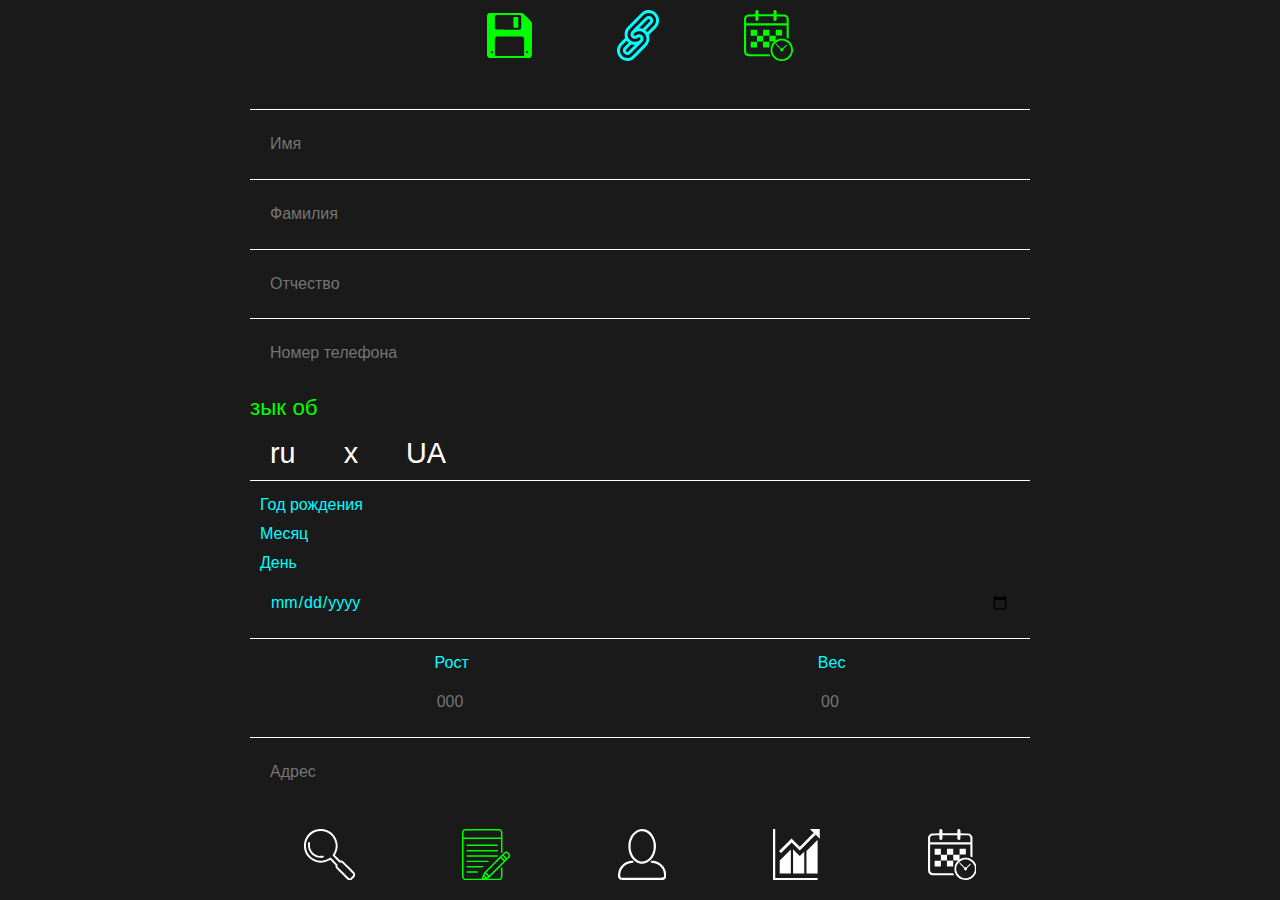
==== commit 1d1921ec: "some edit" ====
--- a/add_edit.html
+++ b/add_edit.html
@@ -40,25 +40,28 @@
         </div>
         <div class="form-add_radio-lang">
           <p>зык об</p>
-          
-          <label class="form-add_radio-lang-item" for="radio-lang-ru"><input type="radio" name="language-to-speak" id="radio-lang-ru">ru</label>
-          
-          <label class="form-add_radio-lang-item" for="radio-lang-x"><input type="radio" name="language-to-speak" id="radio-lang-x">x</label>
-          
-          <label class="form-add_radio-lang-item" for="radio-lang-UA"><input type="radio" name="language-to-speak" id="radio-lang-UA">UA</label>
-          
+
+          <label class="form-add_radio-lang-item" for="radio-lang-ru"><input type="radio" name="language-to-speak"
+              id="radio-lang-ru">ru</label>
+
+          <label class="form-add_radio-lang-item" for="radio-lang-x"><input type="radio" name="language-to-speak"
+              id="radio-lang-x">x</label>
+
+          <label class="form-add_radio-lang-item" for="radio-lang-UA"><input type="radio" name="language-to-speak"
+              id="radio-lang-UA">UA</label>
+
         </div>
         <div class="form-add_input-line">
           <div class="form-add_birthday">
             <div class="form-add_birthday-head">
               <div class="form-add_birthday-head-item">
-
+                Год рождения
               </div>
               <div class="form-add_birthday-head-item">
-                
+                Месяц
               </div>
               <div class="form-add_birthday-head-item">
-                
+                День
               </div>
             </div>
             <div class="form-add_birthday-data">
@@ -70,300 +73,74 @@
             </div>
           </div>
         </div>
-        Год рождения
-        Месяц
-        День
-        Рост
-        Вес
-        Адрес
-        Тип нагрузок
-        Кем работает
-        Интересы
-        Диагноз
-        Сопутствующие заболевания
-        Жалобы
-        Особенности проведения процедуры
-        Цена
-        Время
-
-
-        <input class="patients-input" type="text" placeholder="Введите имя">
-
-        <div class="patiens-list-all">
-          <div class="patiens-list-all-item">
-            <div class="patiens-list-all-item-name-phone">
-              <div class="patiens-list-all-name">
-                Потоцкий Александр
-              </div>
-              <div class="patiens-list-all-phone">
-                066-64-88-763
-              </div>
-            </div>
-            <div class="patiens-list-all-item-btns">
-              <a class="patiens-list-all-item-btn" href="#">
-                <img src="img/related.svg" alt="related">
-              </a>
-              <a class="patiens-list-all-item-btn" href="#">
-                <img src="img/copy.svg" alt="copy">
-              </a>
-              <a class="patiens-list-all-item-btn" href="#">
-                <img src="img/edit.svg" alt="edit">
-              </a>
+        <div class="form-add_input-line">
+          <div class="form-add_h-w-head">
+            <div class="form-add_h-w-head-item">
+              Рост
+            </div>
+            <div class="form-add_h-w-head-item">
+              Вес
             </div>
           </div>
-          <div class="patiens-list-all-item">
-            <div class="patiens-list-all-item-name-phone">
-              <div class="patiens-list-all-name">
-                Потоцкий Александр
-              </div>
-              <div class="patiens-list-all-phone">
-                066-64-88-763
-              </div>
-            </div>
-            <div class="patiens-list-all-item-btns">
-              <a class="patiens-list-all-item-btn" href="#">
-                <img src="img/related.svg" alt="related">
-              </a>
-              <a class="patiens-list-all-item-btn" href="#">
-                <img src="img/copy.svg" alt="copy">
-              </a>
-              <a class="patiens-list-all-item-btn" href="#">
-                <img src="img/edit.svg" alt="edit">
-              </a>
-            </div>
+          <div class="form-add_h-w-data">
+            <input class="form-add_h-w-data-item" type="number" placeholder="000">
+
+            <input class="form-add_h-w-data-item" type="number" placeholder="00">
+
+            </input>
           </div>
-          <div class="patiens-list-all-item">
-            <div class="patiens-list-all-item-name-phone">
-              <div class="patiens-list-all-name">
-                Потоцкий Александр
-              </div>
-              <div class="patiens-list-all-phone">
-                066-64-88-763
-              </div>
-            </div>
-            <div class="patiens-list-all-item-btns">
-              <a class="patiens-list-all-item-btn" href="#">
-                <img src="img/related.svg" alt="related">
-              </a>
-              <a class="patiens-list-all-item-btn" href="#">
-                <img src="img/copy.svg" alt="copy">
-              </a>
-              <a class="patiens-list-all-item-btn" href="#">
-                <img src="img/edit.svg" alt="edit">
-              </a>
-            </div>
-          </div>
-          <div class="patiens-list-all-item">
-            <div class="patiens-list-all-item-name-phone">
-              <div class="patiens-list-all-name">
-                Потоцкий Александр
-              </div>
-              <div class="patiens-list-all-phone">
-                066-64-88-763
-              </div>
-            </div>
-            <div class="patiens-list-all-item-btns">
-              <a class="patiens-list-all-item-btn" href="#">
-                <img src="img/related.svg" alt="related">
-              </a>
-              <a class="patiens-list-all-item-btn" href="#">
-                <img src="img/copy.svg" alt="copy">
-              </a>
-              <a class="patiens-list-all-item-btn" href="#">
-                <img src="img/edit.svg" alt="edit">
-              </a>
-            </div>
-          </div>
-          <div class="patiens-list-all-item">
-            <div class="patiens-list-all-item-name-phone">
-              <div class="patiens-list-all-name">
-                Потоцкий Александр
-              </div>
-              <div class="patiens-list-all-phone">
-                066-64-88-763
-              </div>
-            </div>
-            <div class="patiens-list-all-item-btns">
-              <a class="patiens-list-all-item-btn" href="#">
-                <img src="img/related.svg" alt="related">
-              </a>
-              <a class="patiens-list-all-item-btn" href="#">
-                <img src="img/copy.svg" alt="copy">
-              </a>
-              <a class="patiens-list-all-item-btn" href="#">
-                <img src="img/edit.svg" alt="edit">
-              </a>
-            </div>
-          </div>
-          <div class="patiens-list-all-item">
-            <div class="patiens-list-all-item-name-phone">
-              <div class="patiens-list-all-name">
-                Потоцкий Александр
-              </div>
-              <div class="patiens-list-all-phone">
-                066-64-88-763
-              </div>
-            </div>
-            <div class="patiens-list-all-item-btns">
-              <a class="patiens-list-all-item-btn" href="#">
-                <img src="img/related.svg" alt="related">
-              </a>
-              <a class="patiens-list-all-item-btn" href="#">
-                <img src="img/copy.svg" alt="copy">
-              </a>
-              <a class="patiens-list-all-item-btn" href="#">
-                <img src="img/edit.svg" alt="edit">
-              </a>
-            </div>
-          </div>
-          <div class="patiens-list-all-item">
-            <div class="patiens-list-all-item-name-phone">
-              <div class="patiens-list-all-name">
-                Потоцкий Александр
-              </div>
-              <div class="patiens-list-all-phone">
-                066-64-88-763
-              </div>
-            </div>
-            <div class="patiens-list-all-item-btns">
-              <a class="patiens-list-all-item-btn" href="#">
-                <img src="img/related.svg" alt="related">
-              </a>
-              <a class="patiens-list-all-item-btn" href="#">
-                <img src="img/copy.svg" alt="copy">
-              </a>
-              <a class="patiens-list-all-item-btn" href="#">
-                <img src="img/edit.svg" alt="edit">
-              </a>
-            </div>
-          </div>
-          <div class="patiens-list-all-item">
-            <div class="patiens-list-all-item-name-phone">
-              <div class="patiens-list-all-name">
-                Потоцкий Александр
-              </div>
-              <div class="patiens-list-all-phone">
-                066-64-88-763
-              </div>
-            </div>
-            <div class="patiens-list-all-item-btns">
-              <a class="patiens-list-all-item-btn" href="#">
-                <img src="img/related.svg" alt="related">
-              </a>
-              <a class="patiens-list-all-item-btn" href="#">
-                <img src="img/copy.svg" alt="copy">
-              </a>
-              <a class="patiens-list-all-item-btn" href="#">
-                <img src="img/edit.svg" alt="edit">
-              </a>
-            </div>
-          </div>
-          <div class="patiens-list-all-item">
-            <div class="patiens-list-all-item-name-phone">
-              <div class="patiens-list-all-name">
-                Потоцкий Александр
-              </div>
-              <div class="patiens-list-all-phone">
-                066-64-88-763
-              </div>
-            </div>
-            <div class="patiens-list-all-item-btns">
-              <a class="patiens-list-all-item-btn" href="#">
-                <img src="img/related.svg" alt="related">
-              </a>
-              <a class="patiens-list-all-item-btn" href="#">
-                <img src="img/copy.svg" alt="copy">
-              </a>
-              <a class="patiens-list-all-item-btn" href="#">
-                <img src="img/edit.svg" alt="edit">
-              </a>
-            </div>
-          </div>
-          <div class="patiens-list-all-item">
-            <div class="patiens-list-all-item-name-phone">
-              <div class="patiens-list-all-name">
-                Потоцкий Александр
-              </div>
-              <div class="patiens-list-all-phone">
-                066-64-88-763
-              </div>
-            </div>
-            <div class="patiens-list-all-item-btns">
-              <a class="patiens-list-all-item-btn" href="#">
-                <img src="img/related.svg" alt="related">
-              </a>
-              <a class="patiens-list-all-item-btn" href="#">
-                <img src="img/copy.svg" alt="copy">
-              </a>
-              <a class="patiens-list-all-item-btn" href="#">
-                <img src="img/edit.svg" alt="edit">
-              </a>
-            </div>
-          </div>
-          <div class="patiens-list-all-item">
-            <div class="patiens-list-all-item-name-phone">
-              <div class="patiens-list-all-name">
-                Потоцкий Александр
-              </div>
-              <div class="patiens-list-all-phone">
-                066-64-88-763
-              </div>
-            </div>
-            <div class="patiens-list-all-item-btns">
-              <a class="patiens-list-all-item-btn" href="#">
-                <img src="img/related.svg" alt="related">
-              </a>
-              <a class="patiens-list-all-item-btn" href="#">
-                <img src="img/copy.svg" alt="copy">
-              </a>
-              <a class="patiens-list-all-item-btn" href="#">
-                <img src="img/edit.svg" alt="edit">
-              </a>
-            </div>
-          </div>
-          <div class="patiens-list-all-item">
-            <div class="patiens-list-all-item-name-phone">
-              <div class="patiens-list-all-name">
-                Потоцкий Александр
-              </div>
-              <div class="patiens-list-all-phone">
-                066-64-88-763
-              </div>
-            </div>
-            <div class="patiens-list-all-item-btns">
-              <a class="patiens-list-all-item-btn" href="#">
-                <img src="img/related.svg" alt="related">
-              </a>
-              <a class="patiens-list-all-item-btn" href="#">
-                <img src="img/copy.svg" alt="copy">
-              </a>
-              <a class="patiens-list-all-item-btn" href="#">
-                <img src="img/edit.svg" alt="edit">
-              </a>
-            </div>
-          </div>
-          <div class="patiens-list-all-item">
-            <div class="patiens-list-all-item-name-phone">
-              <div class="patiens-list-all-name">
-                Потоцкий Александр
-              </div>
-              <div class="patiens-list-all-phone">
-                066-64-88-763
-              </div>
-            </div>
-            <div class="patiens-list-all-item-btns">
-              <a class="patiens-list-all-item-btn" href="#">
-                <img src="img/related.svg" alt="related">
-              </a>
-              <a class="patiens-list-all-item-btn" href="#">
-                <img src="img/copy.svg" alt="copy">
-              </a>
-              <a class="patiens-list-all-item-btn" href="#">
-                <img src="img/edit.svg" alt="edit">
-              </a>
-            </div>
-          </div>
-        </div>
+        </div>
+        <div class="form-add_input-line">
+          <input type="text" placeholder="Адрес">
+        </div>
+
+        <div class="form-add_radio-p-a">
+          <span>Тип нагрузок</span>
+
+          <label class="form-add_radio-p-a-item" for="radio-p-a-chair"><input type="radio" name="radio-p-a"
+              id="radio-p-a-chair">
+            <img src="img/chair.svg" alt="chair">
+          </label>
+
+          <label class="form-add_radio-p-a-item" for="radio-p-a-walk"><input type="radio" name="radio-p-a"
+              id="radio-p-a-walk">
+            <img src="img/walking.svg" alt="walking">
+          </label>
+
+          <label class="form-add_radio-p-a-item" for="radio-p-a-barbell"><input type="radio" name="radio-p-a"
+              id="radio-p-a-barbell">
+            <img src="img/barbell.svg" alt="barbell">
+          </label>
+
+        </div>
+        <div class="form-add_input-line">
+          <input type="text" placeholder="Кем работает">
+        </div>
+        <div class="form-add_input-line">
+          <input type="text" placeholder="Интересы">
+        </div>
+
+        <div class="form-add_input-line">
+          <input type="text" placeholder="Диагноз">
+        </div>
+        <div class="form-add_input-line">
+          <input type="text" placeholder="Сопутствующие заболевания">
+        </div>
+
+        <div class="form-add_input-line">
+          <input type="text" placeholder="Жалобы">
+        </div>
+
+        <div class="form-add_input-line">
+          <input type="text" placeholder="Особенности проведения процедуры">
+        </div>
+        <div class="form-add_input-line">
+          <input type="text" placeholder="Цена">
+        </div>
+        <div class="form-add_input-line">
+          <input type="text" placeholder="Время">
+        </div>
+
       </div>
     </div>
 
--- a/css/styles.css
+++ b/css/styles.css
@@ -53,6 +53,16 @@
   font: inherit
 }
 
+input::-webkit-outer-spin-button,
+input::-webkit-inner-spin-button {
+    /* display: none; <- Crashes Chrome on hover */
+    -webkit-appearance: none;
+    margin: 0; /* <-- Apparently some margin are still there even though it's hidden */
+}
+input[type=number] {
+    -moz-appearance:textfield; /* Firefox */
+}
+
 body {
   min-height: 100vh;
   font-family: 'Roboto', sans-serif;
@@ -241,7 +251,7 @@
 
 .patiens-list-all {
   overflow-y: scroll;
-  max-height: 80vh;
+  max-height: 60vh;
 }
 
 .patiens-list-all-item {
@@ -380,3 +390,58 @@
 }
 
 
+.form-add_input-line {
+  border-top: 1px solid #fff;
+  padding: 10px 10px;
+}
+.form-add_input-line:last-child {
+  border-bottom: 1px solid #fff;
+}
+
+.form-add_input-line input {
+  background-color: inherit;
+  color:#0ff;
+  padding: 10px 10px;
+  width: 100%;
+  border: none;
+  font-family: 'Roboto', sans-serif;
+}
+
+.form-add_input-line input:focus-visible {
+  outline: none;
+}
+
+.form-add_h-w-head,
+.form-add_h-w-data {
+  display: flex;
+  justify-content: space-around;
+  align-items: center;
+}
+
+.form-add_h-w-data input {
+  width: 100px;
+  text-align: center;
+}
+
+
+.form-add_radio-p-a-item  input:checked + img {
+  background-color: #0f0 !important;
+  /* background: red; */
+
+}
+
+.form-add_radio-p-a-item input {
+  width: 0;
+  height: 0;
+  position: absolute;
+  x: 0;
+  y: 0;
+  visibility: hidden;
+}
+
+
+.form-add_radio-p-a {
+  display: flex;
+  justify-content: space-around;
+  padding: 10px;
+}